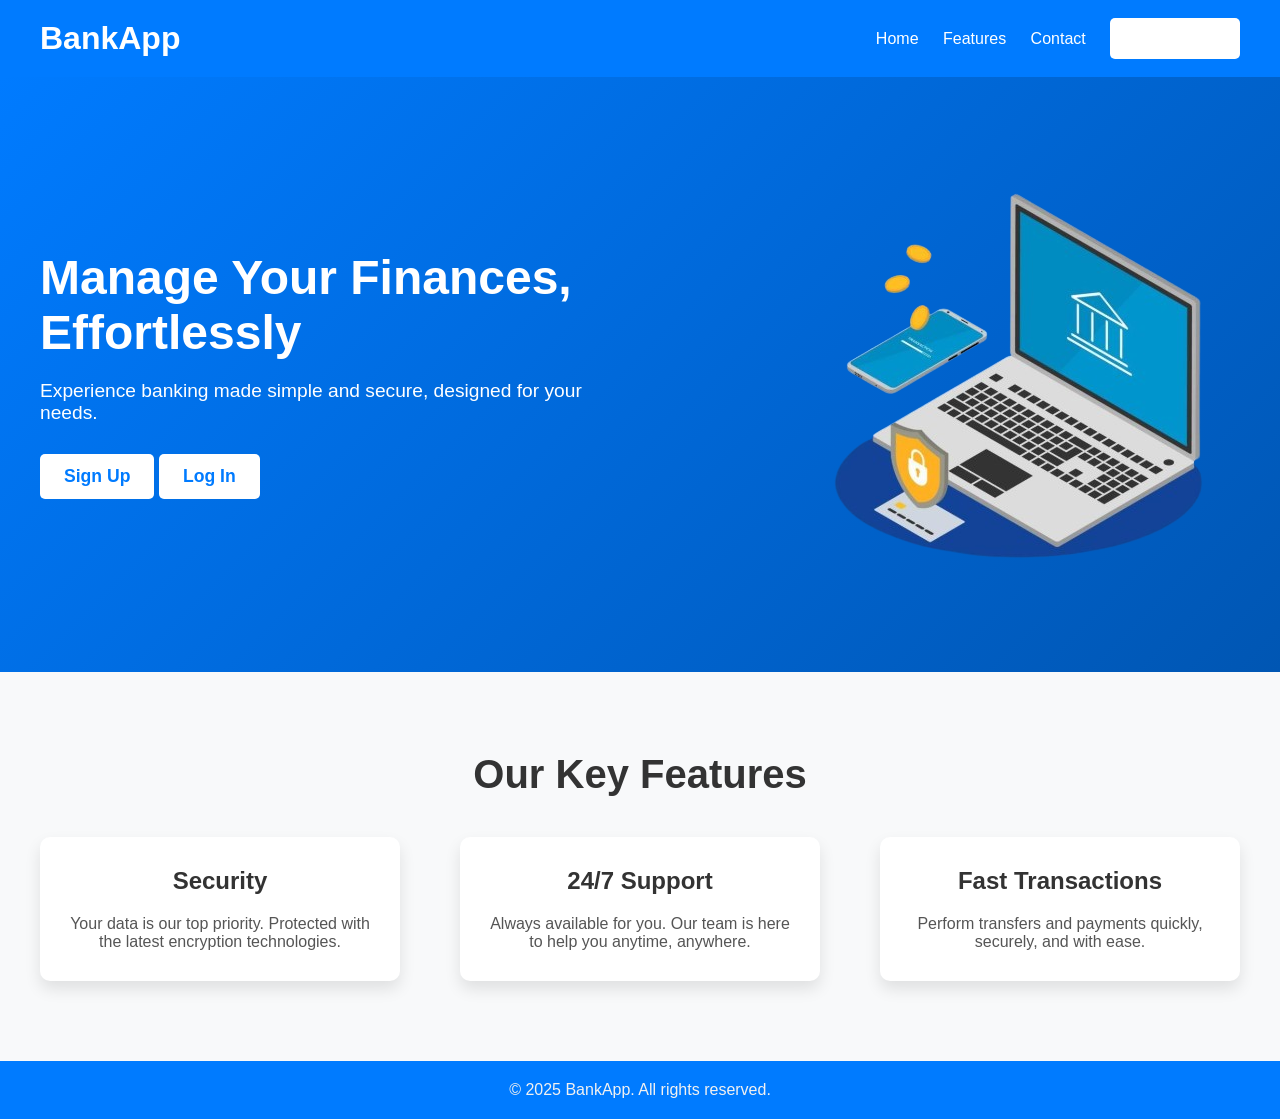
==== html/landing.html @ 2a377181 "Adding html and style for landing page in landing.html and style.css" ====
<!DOCTYPE html>
<html lang="en">
  <head>
    <meta charset="UTF-8" />
    <meta name="viewport" content="width=device-width, initial-scale=1.0" />
    <title>Banking App</title>
    <link rel="stylesheet" href="/css/landing.css" />
  </head>
  <body>
    <!-- Navbar -->
    <nav class="navbar">
      <div class="navbar-container">
        <a href="#" class="navbar-logo">BankApp</a>
        <div class="navbar-menu">
          <a href="#">Home</a>
          <a href="#features">Features</a>
          <a href="#contact">Contact</a>
          <a href="#signup" class="btn-primary">Get Started</a>
        </div>
      </div>
    </nav>

    <!-- Hero Section -->
    <section class="hero">
      <div class="hero-container">
        <div class="hero-text">
          <h1>Manage Your Finances, Effortlessly</h1>
          <p>
            Experience banking made simple and secure, designed for your needs.
          </p>
          <div class="hero-buttons">
            <button href="signUp.html" class="btn-primary">Sign Up</button>
            <button href="login.html" class="btn-primary">Log In</button>
          </div>
        </div>
        <div class="hero-image">
          <img src="hero.png" alt="Banking Illustration" />
        </div>
      </div>
    </section>

    <!-- Features Section -->
    <section id="features" class="features">
      <div class="features-container">
        <h2>Our Key Features</h2>
        <div class="features-cards">
          <div class="card">
            <h3>Security</h3>
            <p>
              Your data is our top priority. Protected with the latest
              encryption technologies.
            </p>
          </div>
          <div class="card">
            <h3>24/7 Support</h3>
            <p>
              Always available for you. Our team is here to help you anytime,
              anywhere.
            </p>
          </div>
          <div class="card">
            <h3>Fast Transactions</h3>
            <p>
              Perform transfers and payments quickly, securely, and with ease.
            </p>
          </div>
        </div>
      </div>
    </section>

    <!-- Footer -->
    <footer class="footer">
      <div class="footer-container">
        <p>&copy; 2025 BankApp. All rights reserved.</p>
      </div>
    </footer>
  </body>
</html>
---- css/landing.css ----
/* General Reset */
* {
  margin: 0;
  padding: 0;
  box-sizing: border-box;
}

/* Body */
body {
  font-family: 'Arial', sans-serif;
  background-color: #f4f6f9;
  color: #333;
}

/* Navbar */
.navbar {
  background-color: #007bff;
  padding: 20px 40px;
  box-shadow: 0 4px 8px rgba(0, 0, 0, 0.1);
}

.navbar-container {
  display: flex;
  justify-content: space-between;
  align-items: center;
}

.navbar-logo {
  font-size: 2rem;
  font-weight: 700;
  color: white;
  text-decoration: none;
}

.navbar-menu a {
  font-size: 1rem;
  font-weight: 500;
  color: white;
  margin-left: 20px;
  text-decoration: none;
  transition: color 0.3s ease;
}

.navbar-menu a:hover {
  color: #ffd700;
}

.btn-primary {
  background-color: #28a745;
  color: white;
  padding: 12px 24px;
  font-weight: 600;
  border-radius: 5px;
  text-decoration: none;
  transition: background-color 0.3s ease;
}

.btn-primary:hover {
  background-color: #218838;
}

/* Hero Section */
.hero {
  display: flex;
  justify-content: space-between;
  padding: 100px 40px;
  background: linear-gradient(135deg, #007bff, #0056b3);
  color: white;
}

.hero-container {
  display: flex;
  justify-content: space-between;
  align-items: center;
  width: 100%;
}

.hero-text {
  max-width: 50%;
}

.hero-text h1 {
  font-size: 3rem;
  font-weight: 700;
  margin-bottom: 20px;
}

.hero-text p {
  font-size: 1.2rem;
  margin-bottom: 30px;
}

.hero-buttons a {
  margin: 0 10px;
  padding: 15px 30px;
  font-size: 1.2rem;
  border-radius: 5px;
  text-decoration: none;
  font-weight: 600;
  transition: transform 0.3s ease;
}

.hero-buttons a:hover {
  transform: scale(1.05);
}

.hero-image img {
  max-width: 500px;
  border-radius: 10px;
}

/* Features Section */
.features {
  padding: 80px 40px;
  background-color: #f8f9fa;
}

.features-container {
  text-align: center;
  max-width: 1200px;
  margin: 0 auto;
}

.features-container h2 {
  font-size: 2.5rem;
  font-weight: 700;
  margin-bottom: 40px;
}

.features-cards {
  display: flex;
  justify-content: space-between;
  gap: 30px;
  flex-wrap: wrap;
}

.card {
  background-color: white;
  padding: 30px;
  width: 30%;
  border-radius: 10px;
  box-shadow: 0 8px 16px rgba(0, 0, 0, 0.1);
  text-align: center;
  transition: all 0.3s ease;
}

.card:hover {
  transform: translateY(-10px);
  box-shadow: 0 12px 24px rgba(0, 0, 0, 0.1);
}

.card h3 {
  font-size: 1.5rem;
  font-weight: 600;
  margin-bottom: 20px;
}

.card p {
  font-size: 1rem;
  color: #555;
}

/* Footer */
.footer {
  background-color: #007bff;
  color: white;
  padding: 20px 0;
  text-align: center;
}

.footer-container p {
  font-size: 1rem;
  color: #f1f1f1;
}

/* Responsiveness */
@media (max-width: 768px) {
  .hero {
    flex-direction: column;
    text-align: center;
    padding: 60px 20px;
  }

  .hero-container {
    flex-direction: column;
    align-items: center;
  }

  .hero-image {
    margin-top: 20px;
  }

  .features-cards {
    flex-direction: column;
    align-items: center;
  }

  .card {
    width: 80%;
    margin-bottom: 30px;
  }
}
/* Osnovni stil za dugmice */
button,
a.btn {
  padding: 12px 30px;
  font-size: 1.1rem;
  font-weight: 600;
  border-radius: 5px;
  text-decoration: none;
  display: inline-block;
  text-align: center;
  cursor: pointer;
  transition: transform 0.3s ease, background-color 0.3s ease;
}

/* Primarno dugme */
.btn-primary {
  background-color: white;
  color: #007bff;
  border: none;
}

.btn-primary:hover {
  background-color: #0056b3;
  transform: scale(1.05);
  color: white;
}

/* Sekundarno dugme */
.btn-secondary {
  background-color: #28a745;
  color: white;
  border: none;
}

.btn-secondary:hover {
  background-color: #218838;
  transform: scale(1.05);
}

/* Dugme sa okvirom (outline) */
.btn-outline {
  background-color: transparent;
  color: #007bff;
  border: 2px solid #007bff;
}

.btn-outline:hover {
  background-color: #007bff;
  color: white;
  transform: scale(1.05);
}

/* Dugme za akcije (npr. za prijavu, registraciju) */
.btn-action {
  background-color: #ff5733;
  color: white;
  border: none;
}

.btn-action:hover {
  background-color: #c13900;
  transform: scale(1.05);
}

/* Dugme za male akcije (manje istaknuto) */
.btn-small {
  background-color: #6c757d;
  color: white;
  border: none;
  padding: 8px 20px;
}

.btn-small:hover {
  background-color: #5a6268;
  transform: scale(1.05);
}
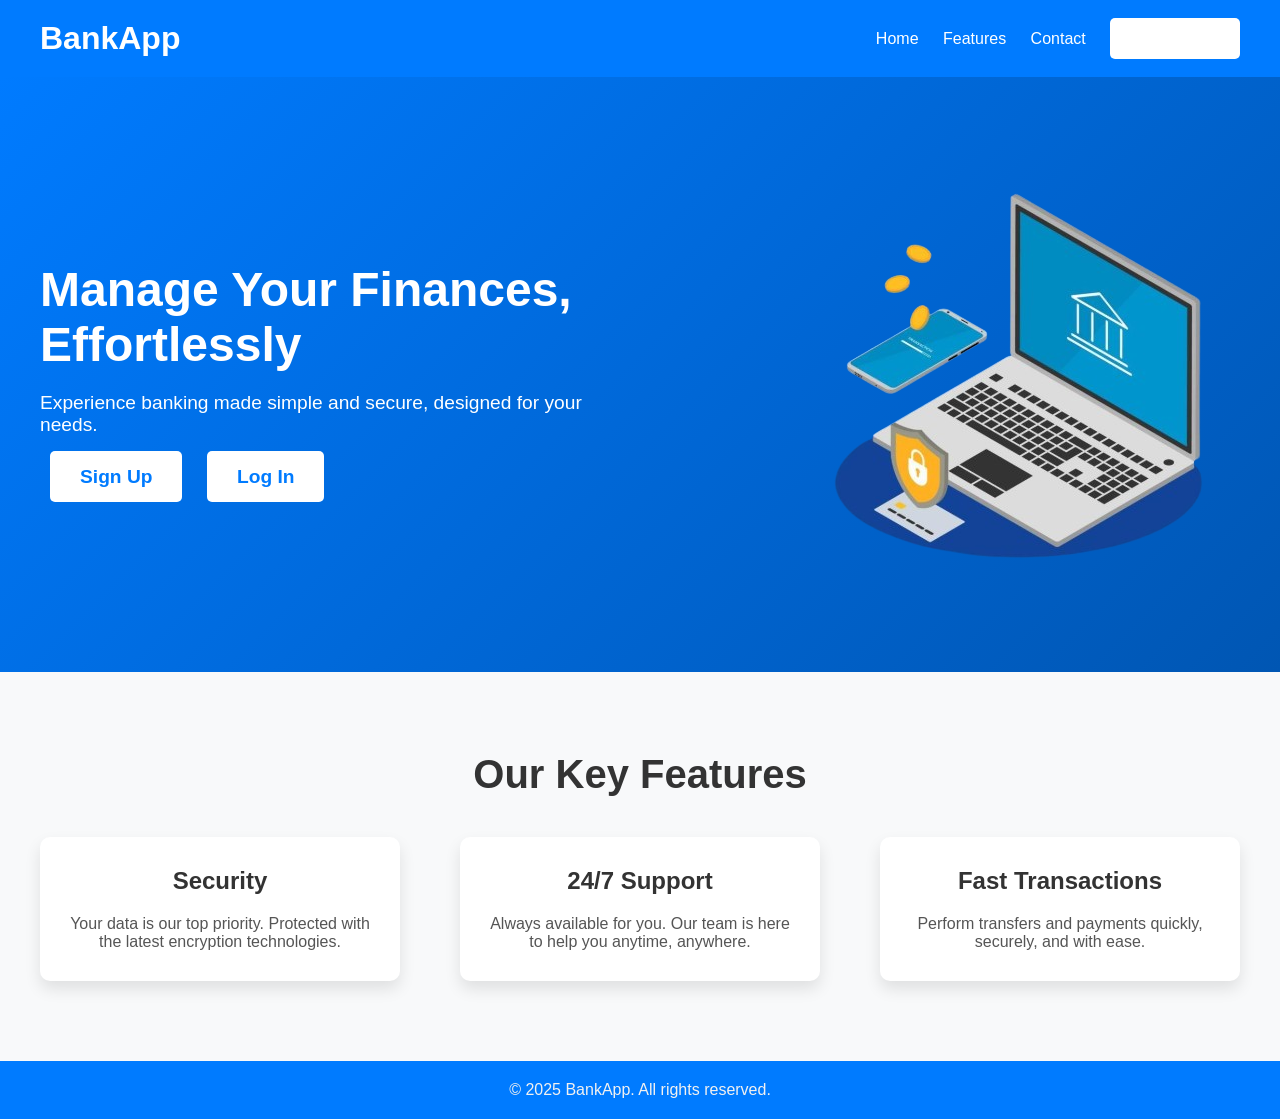
==== commit 8dd2fa99: "Adding html and style for signUp page in signUp.html and signUp.css" ====
--- a/html/landing.html
+++ b/html/landing.html
@@ -29,8 +29,8 @@
             Experience banking made simple and secure, designed for your needs.
           </p>
           <div class="hero-buttons">
-            <button href="signUp.html" class="btn-primary">Sign Up</button>
-            <button href="login.html" class="btn-primary">Log In</button>
+            <a href="signUp.html" class="btn-primary">Sign Up</a>
+            <a href="login.html" class="btn-primary">Log In</a>
           </div>
         </div>
         <div class="hero-image">
